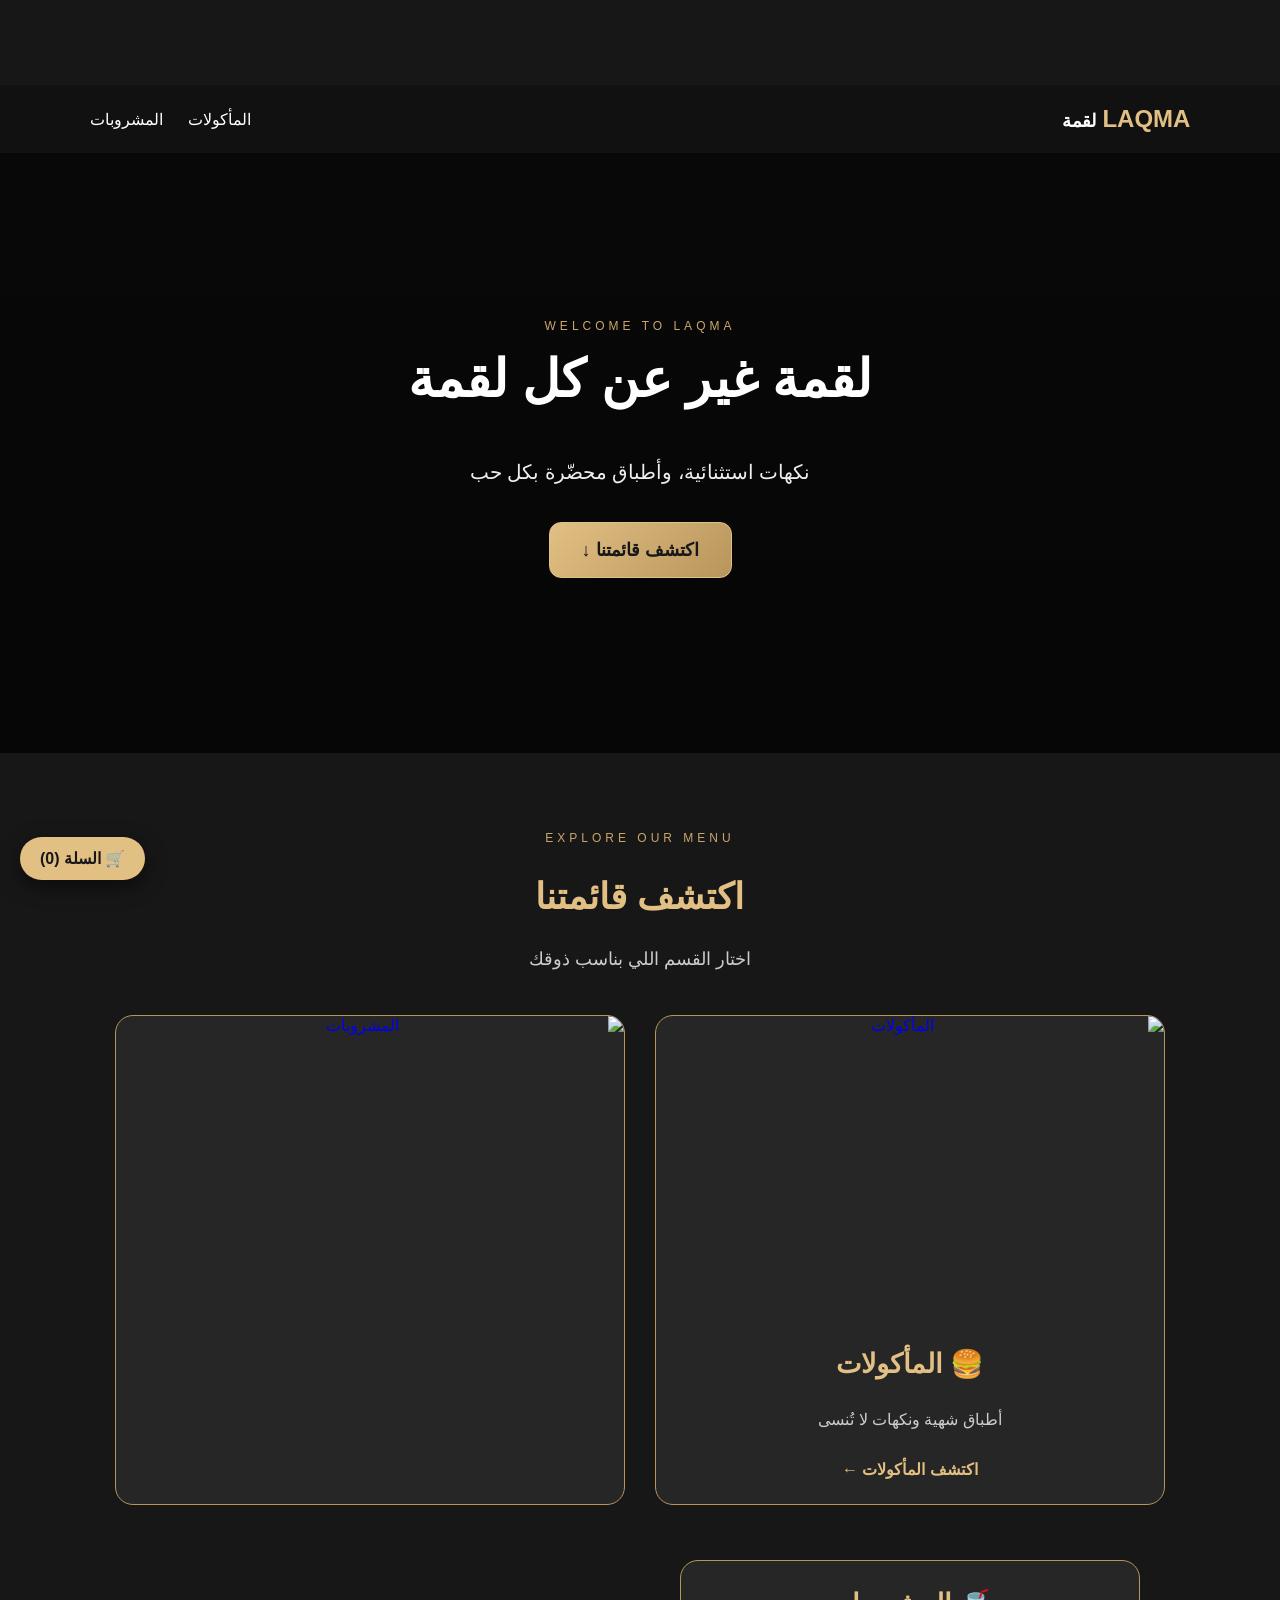
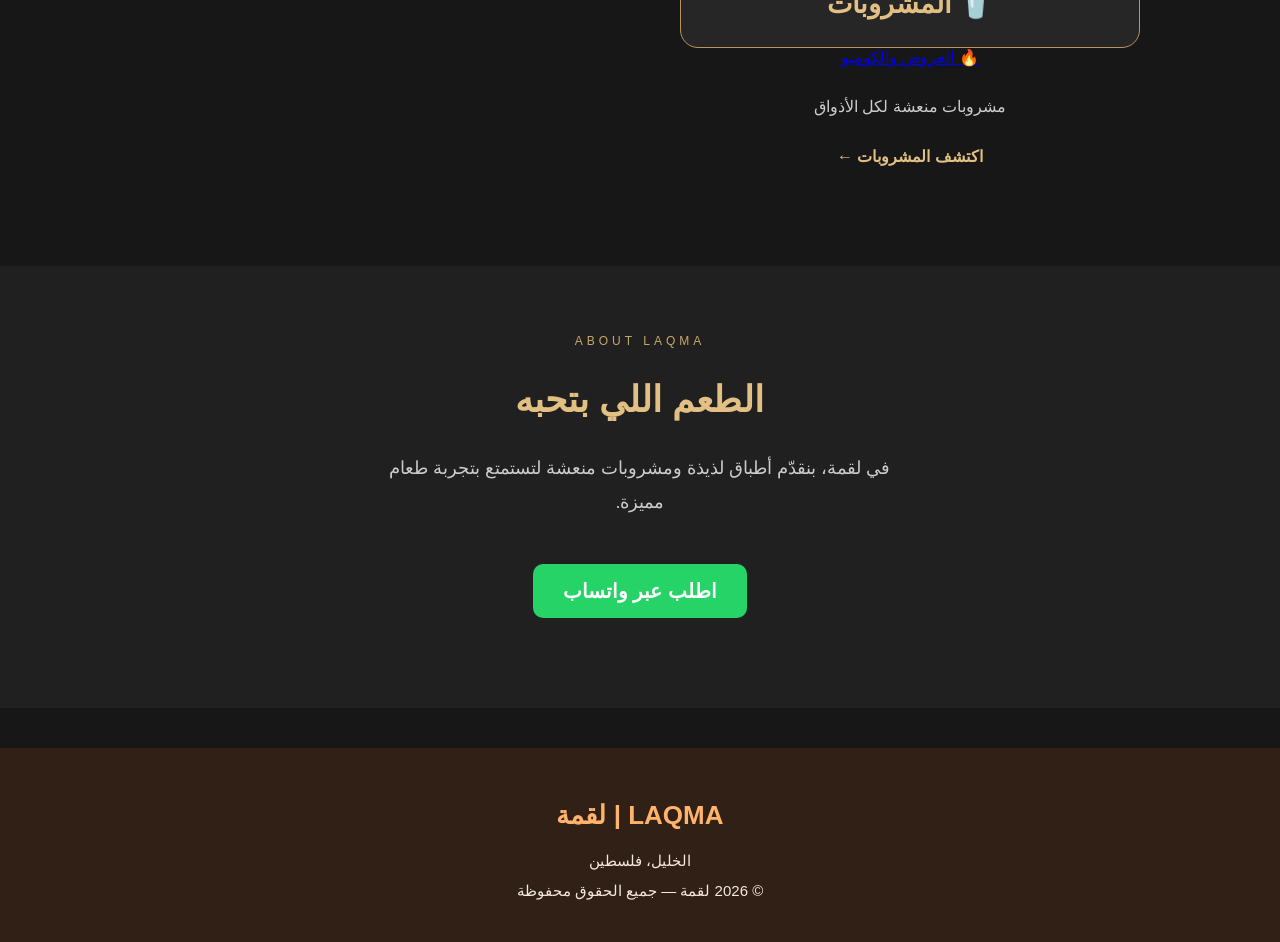
==== index.html @ fcbdbe1f "Add files via upload" ====
<!DOCTYPE html>
<html lang="ar" dir="rtl">
    <link rel="stylesheet" href="cart.css">
<script src="cart.js" defer></script>
<head>
  <meta charset="UTF-8">
  <meta name="viewport" content="width=device-width, initial-scale=1.0">
  <title>لقمة | LAQMA Restaurant</title>
  <link rel="stylesheet" href="style.css">
</head>
<a href="cart.html" class="cart-shortcut">
  🛒 السلة (<span id="cart-count">0</span>)
</a>
<p id="cart-status" role="status"></p>
<body>

  <nav class="navbar">
    <a href="index.html" class="logo">LAQMA <span>لقمة</span></a>
    <div class="nav-links">
      <a href="food.html">المأكولات</a>
      <a href="drinks.html">المشروبات</a>
    </div>
  </nav>

  <header class="home-hero">
    <div class="hero-content">
      <span class="small-title">WELCOME TO LAQMA</span>
      <h1>لقمة غير عن كل لقمة</h1>
      <p>نكهات استثنائية، وأطباق محضّرة بكل حب</p>
      <a href="#categories" class="menu-button">
        اكتشف قائمتنا ↓
      </a>
    </div>
  </header>

  <section id="categories" class="categories-section">
    <span class="small-title">EXPLORE OUR MENU</span>
    <h2>اكتشف قائمتنا</h2>
    <p>اختار القسم اللي بناسب ذوقك</p>

    <div class="category-grid">

      <a href="food.html" class="category-card">
        <img
          src="https://images.unsplash.com/photo-1568901346375-23c9450c58cd?w=900"
          alt="المأكولات">
        <div class="category-content">
          <h3>🍔 المأكولات</h3>
          <p>أطباق شهية ونكهات لا تُنسى</p>
          <span>اكتشف المأكولات ←</span>
        </div>
      </a>

      <a href="drinks.html" class="category-card">
        <img
          src="https://images.unsplash.com/photo-1600271886742-f049cd451bba?w=900"
          alt="المشروبات">
        <div class="category-content">
          <h3>🥤 المشروبات</h3>
          <a href="offers.html">🔥 العروض والكومبو</a>
          <p>مشروبات منعشة لكل الأذواق</p>
          <span>اكتشف المشروبات ←</span>
        </div>
      </a>

    </div>
  </section>

  <section class="home-about">
    <span class="small-title">ABOUT LAQMA</span>
    <h2>الطعم اللي بتحبه</h2>
    <p>
      في لقمة، بنقدّم أطباق لذيذة ومشروبات منعشة
      لتستمتع بتجربة طعام مميزة.
    </p>
    <a href="https://wa.me/970599000000"
       class="whatsapp-button"
       target="_blank"
       rel="noopener noreferrer">
      اطلب عبر واتساب
    </a>
  </section>

  <footer class="site-footer">
    <h2>LAQMA | لقمة</h2>
    <p>الخليل، فلسطين</p>
    <p>© 2026 لقمة — جميع الحقوق محفوظة</p>
  </footer>

</body>
</html>
---- cart.css ----
/* إضافات السلة بالأسود والذهبي */
.cart-shortcut {
  position: fixed;
  bottom: 20px;
  left: 20px;
  z-index: 50;
  padding: 12px 20px;
  background: #e2bf83;
  color: #171717;
  text-decoration: none;
  border-radius: 999px;
  font-weight: bold;
  box-shadow: 0 6px 20px #0008;
}
.add-cart-button {
  display: inline-block;
  margin-top: 15px;
  padding: 12px 20px;
  background: #e2bf83;
  color: #171717;
  border: 0;
  border-radius: 10px;
  font: inherit;
  font-weight: bold;
  cursor: pointer;
}
.add-cart-button:hover, .cart-shortcut:hover { background: #f5d9a5; }
.cart-page {
  max-width: 760px;
  margin: 45px auto;
  padding: 25px;
  background: #262626;
  border: 1px solid #b8955b;
  border-radius: 18px;
  color: #f5f0e8;
}
.cart-row {
  display: flex;
  align-items: center;
  justify-content: space-between;
  gap: 15px;
  padding: 18px 0;
  border-bottom: 1px solid #5d503c;
}
.qty-controls { display: flex; align-items: center; gap: 12px; }
.qty-controls button {
  width: 34px;
  height: 34px;
  border: 1px solid #e2bf83;
  border-radius: 8px;
  background: transparent;
  color: #e2bf83;
  cursor: pointer;
  font-size: 22px;
}
.cart-total-line { display: flex; justify-content: space-between; padding: 25px 0; font-size: 24px; color: #e2bf83; }
.checkout-button {
  width: 100%;
  padding: 15px;
  border: none;
  border-radius: 10px;
  background: #25d366;
  color: #102717;
  font: inherit;
  font-weight: bold;
  font-size: 18px;
  cursor: pointer;
}
.checkout-button:disabled { opacity: .45; cursor: not-allowed; }
#cart-status { min-height: 1.5em; color: #e2bf83; }
@media(max-width: 600px) {
  .cart-page { margin: 20px 12px; padding: 16px; }
  .cart-row { align-items: flex-start; flex-direction: column; }
  .cart-shortcut { bottom: 12px; left: 12px; }
}
---- style.css ----
body {
  margin: 0;
  font-family: Arial, sans-serif;
  background-color: #fff8ef;
  color: #302016;
  text-align: center;
  direction: rtl;
}

h1 {
  background-color: #8b2e16;
  color: white;
  padding: 30px 15px;
  margin: 0;
}

p {
  font-size: 22px;
  margin-top: 30px;
}.menu-button {
  display: inline-block;
  background-color: #d96b27;
  color: white;
  text-decoration: none;
  padding: 14px 28px;
  border-radius: 8px;
  font-size: 18px;
  margin-top: 20px;
}

.menu-button:hover {
  background-color: #8b2e16;
}#menu {
  padding: 35px 20px;
}

#menu h2 {
  color: #8b2e16;
  font-size: 30px;
}

.food-item {
  background-color: white;
  max-width: 400px;
  margin: 20px auto;
  padding: 20px;
  border-radius: 12px;
  box-shadow: 0 3px 12px rgba(0, 0, 0, 0.1);
}

.food-item h3 {
  color: #8b2e16;
  font-size: 22px;
}

.food-item p {
  font-size: 16px;
}

.food-item strong {
  color: #d96b27;
  font-size: 20px;
}.hero-image {
  display: block;
  width: 90%;
  max-width: 700px;
  height: 320px;
  object-fit: cover;
  margin: 30px auto;
  border-radius: 16px;
}.whatsapp-button {
  display: inline-block;
  background-color: #25D366;
  color: white;
  text-decoration: none;
  padding: 15px 30px;
  border-radius: 10px;
  font-size: 20px;
  font-weight: bold;
  margin: 25px auto;
}

.whatsapp-button:hover {
  background-color: #128C7E;
}.site-footer {
  background-color: #302016;
  color: white;
  padding: 30px 20px;
  margin-top: 40px;
  text-align: center;
}

.site-footer h2 {
  color: #ffb36b;
  font-size: 26px;
}

.site-footer p {
  color: #f5e9df;
  font-size: 15px;
  margin: 12px 0;
}@media (max-width: 600px) {
  h1 {
    font-size: 24px;
    padding: 25px 10px;
  }
}body {
  background-color: #171717;
  color: #f5f0e8;
}.food-item {
  background-color: #262626;
  border: 1px solid #b8955b;
  border-radius: 16px;
  padding: 25px;
  margin: 20px auto;
  max-width: 450px;
  box-shadow: 0 8px 25px rgba(0, 0, 0, 0.3);
}

.food-item h3 {
  color: #e2bf83;
  font-size: 24px;
}

.food-item p {
  color: #d0d0d0;
  font-size: 16px;
}

.food-item strong {
  color: #e2bf83;
  font-size: 22px;
}.menu-button {
  display: inline-block;
  background: linear-gradient(135deg, #e2bf83, #b8955b);
  color: #171717;
  padding: 16px 32px;
  border-radius: 12px;
  text-decoration: none;
  font-size: 18px;
  font-weight: bold;
  margin: 12px;
  border: 1px solid #e2bf83;
  transition: 0.3s;
}

.menu-button:hover {
  background: #f5d9a5;
  transform: translateY(-3px);
  box-shadow: 0 6px 20px rgba(226, 191, 131, 0.3);
}.food-image {
  width: 100%;
  height: 220px;
  object-fit: cover;
  border-radius: 12px;
  display: block;
  margin-bottom: 15px;
}/* عنوان صفحات المنيو */

.menu-header {
  text-align: center;
  padding: 60px 20px 35px;
  background: linear-gradient(180deg, #25201a, #171717);
}

.menu-header h1 {
  background: none;
  color: #e2bf83;
  font-size: 38px;
  padding: 10px;
}

.menu-header p {
  color: #d0c4b2;
  font-size: 18px;
  margin: 12px 0 20px;
}

.small-title {
  color: #c9a76c;
  letter-spacing: 4px;
  font-size: 12px;
}

/* شبكة بطاقات المنيو */

.luxury-menu {
  display: grid;
  grid-template-columns: repeat(2, minmax(0, 1fr));
  gap: 25px;
  max-width: 1050px;
  margin: 40px auto;
  padding: 0 20px;
}

.luxury-menu .food-item {
  width: 100%;
  max-width: none;
  margin: 0;
  box-sizing: border-box;
  overflow: hidden;
  transition: transform 0.3s ease;
}

.luxury-menu .food-item:hover {
  transform: translateY(-6px);
}

.luxury-menu .food-image {
  width: 100%;
  height: 240px;
  object-fit: cover;
  border-radius: 12px;
}

.luxury-menu .food-item h3 {
  color: #e2bf83;
  font-size: 23px;
}

.luxury-menu .food-item p {
  color: #cccccc;
  font-size: 16px;
}

.luxury-menu .food-item strong {
  display: block;
  margin-top: 15px;
  color: #e2bf83;
  font-size: 24px;
}

/* تنسيق الموبايل */

@media (max-width: 650px) {
  .luxury-menu {
    grid-template-columns: 1fr;
    gap: 20px;
  }

  .menu-header h1 {
    font-size: 28px;
  }

  .luxury-menu .food-image {
    height: 210px;
  }
}
/* الصفحة الرئيسية الفخمة */

.navbar {
  display: flex;
  justify-content: space-between;
  align-items: center;
  padding: 20px 7%;
  background: #111111;
}

.logo {
  color: #e2bf83;
  text-decoration: none;
  font-size: 24px;
  font-weight: bold;
}

.logo span {
  color: white;
  font-size: 18px;
}

.nav-links {
  display: flex;
  gap: 25px;
}

.nav-links a {
  color: white;
  text-decoration: none;
  font-size: 16px;
}

.nav-links a:hover {
  color: #e2bf83;
}

/* صورة الواجهة الرئيسية */

.home-hero {
  min-height: 520px;
  display: flex;
  align-items: center;
  justify-content: center;
  padding: 40px 20px;
  background:
    linear-gradient(rgba(0,0,0,0.65), rgba(0,0,0,0.75)),
    url("https://images.unsplash.com/photo-1550547660-d9450f859349?w=1600");
  background-size: cover;
  background-position: center;
}

.hero-content {
  text-align: center;
  max-width: 700px;
}

.home-hero h1 {
  background: none;
  color: white;
  font-size: 52px;
  padding: 15px 0;
}

.home-hero p {
  color: #eeeeee;
  font-size: 20px;
  line-height: 1.8;
}

/* أقسام المأكولات والمشروبات */

.categories-section {
  padding: 75px 20px;
  text-align: center;
}

.categories-section h2,
.home-about h2 {
  color: #e2bf83;
  font-size: 36px;
}

.categories-section > p {
  color: #cccccc;
  font-size: 18px;
}

.category-grid {
  display: grid;
  grid-template-columns: repeat(2, minmax(0, 1fr));
  gap: 30px;
  max-width: 1050px;
  margin: 45px auto 0;
}

.category-card {
  display: block;
  background: #262626;
  border: 1px solid #b8955b;
  border-radius: 18px;
  overflow: hidden;
  text-decoration: none;
  transition: 0.3s;
}

.category-card:hover {
  transform: translateY(-8px);
  box-shadow: 0 12px 30px rgba(226,191,131,0.15);
}

.category-card img {
  display: block;
  width: 100%;
  height: 280px;
  object-fit: cover;
}

.category-content {
  padding: 25px;
}

.category-content h3 {
  color: #e2bf83;
  font-size: 27px;
}

.category-content p {
  color: #cccccc;
  font-size: 16px;
}

.category-content span {
  display: inline-block;
  margin-top: 15px;
  color: #e2bf83;
  font-weight: bold;
}

/* قسم التعريف بالمطعم */

.home-about {
  padding: 65px 20px;
  text-align: center;
  background: #202020;
}

.home-about p {
  color: #cccccc;
  max-width: 550px;
  margin: 20px auto;
  line-height: 1.9;
  font-size: 18px;
}

/* الموبايل */

@media (max-width: 650px) {
  .navbar {
    flex-direction: column;
    gap: 15px;
  }

  .nav-links {
    gap: 20px;
  }

  .home-hero {
    min-height: 400px;
  }

  .home-hero h1 {
    font-size: 32px;
  }

  .home-hero p {
    font-size: 17px;
  }

  .category-grid {
    grid-template-columns: 1fr;
  }

  .category-card img {
    height: 230px;
  }

  .categories-section h2,
  .home-about h2 {
    font-size: 28px;
  }
}
.order-button {
  display: inline-block;
  margin-top: 18px;
  padding: 12px 28px;
  background: #25D366;
  color: white;
  text-decoration: none;
  border-radius: 10px;
  font-size: 16px;
  font-weight: bold;
  transition: 0.3s;
}

.order-button:hover {
  background: #1da851;
  transform: translateY(-3px);
}
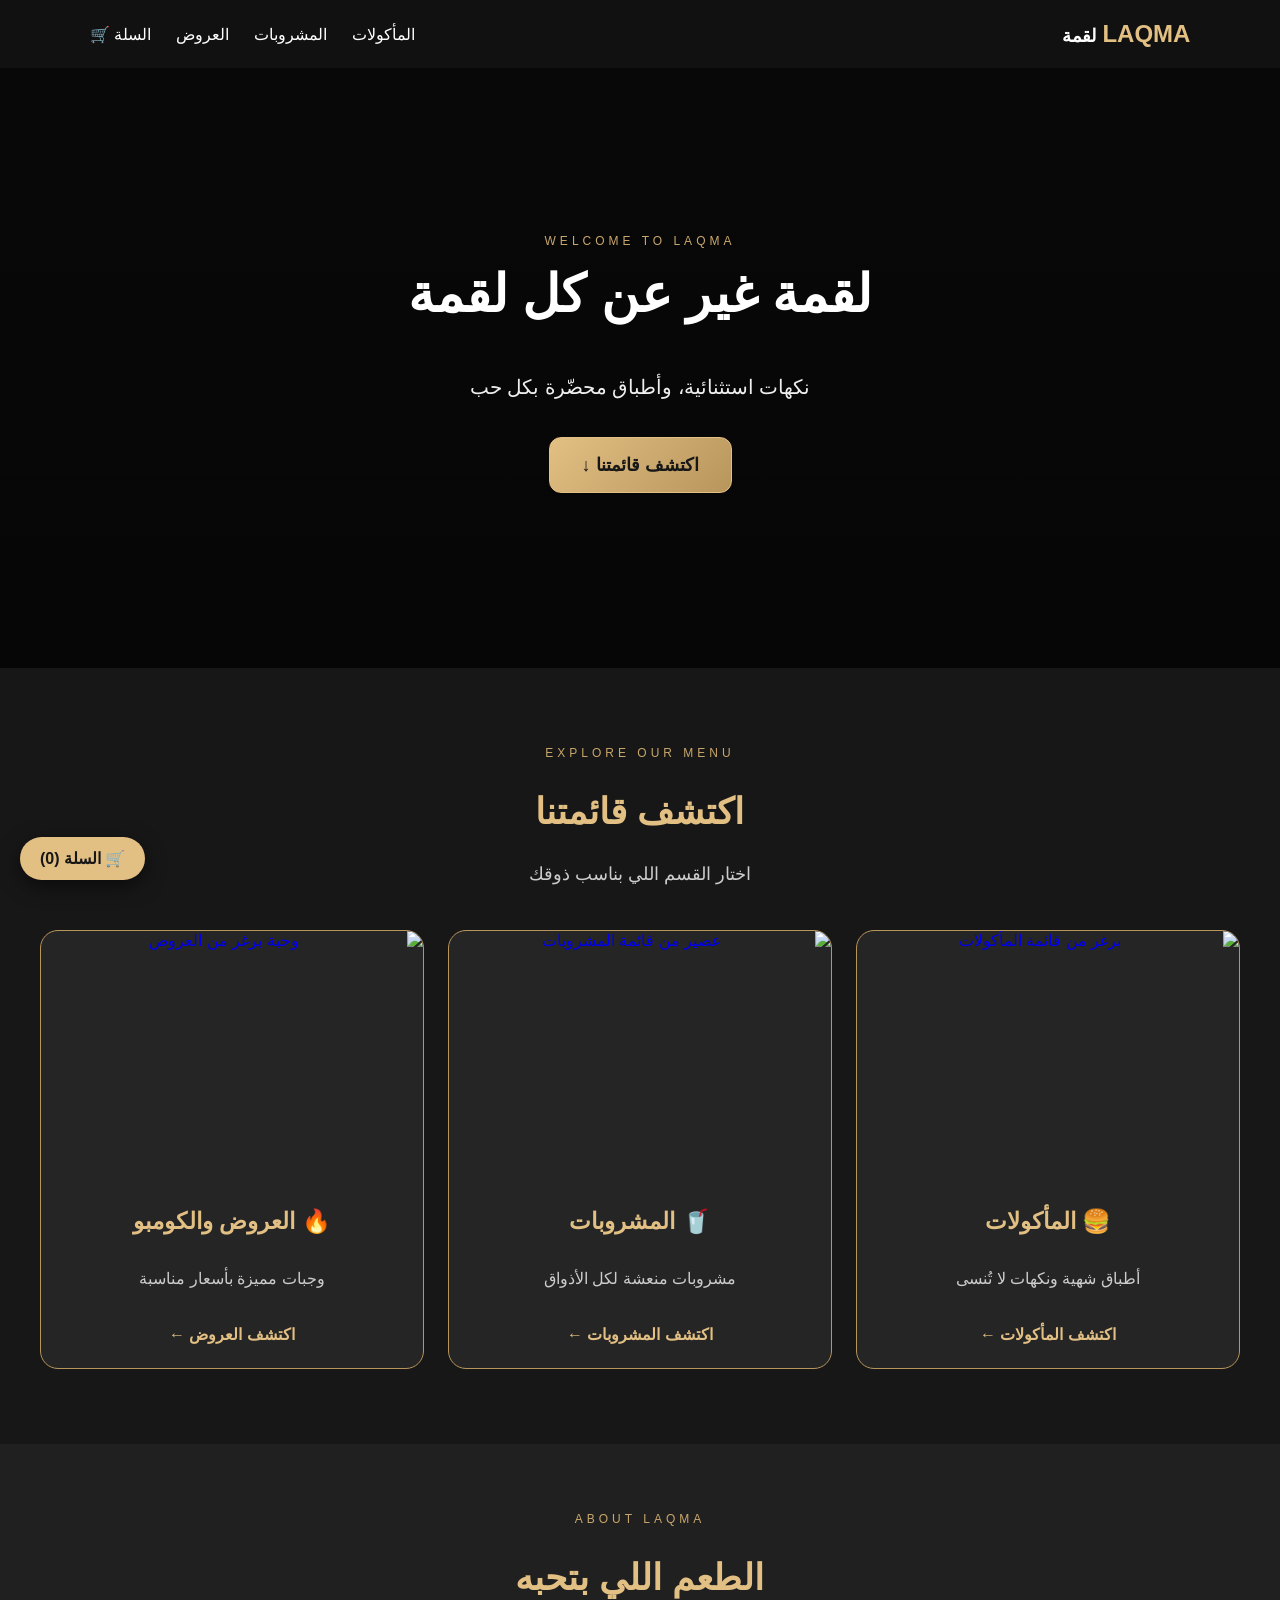
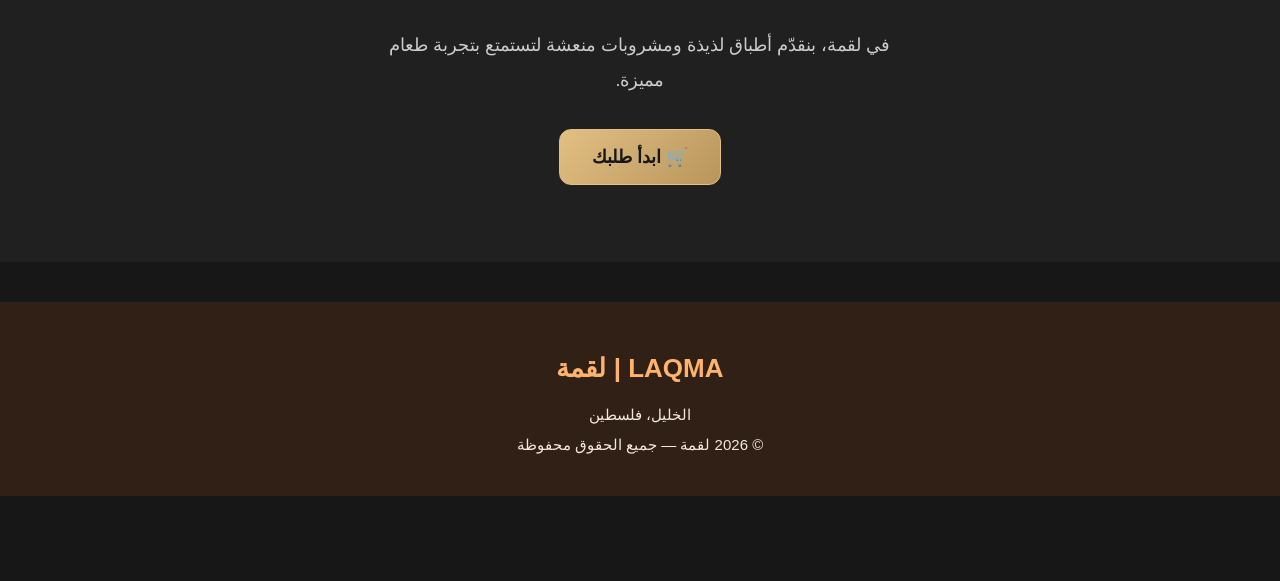
==== commit 1deaa695: "Add files via upload" ====
--- a/index.html
+++ b/index.html
@@ -1,25 +1,29 @@
 
 <!DOCTYPE html>
 <html lang="ar" dir="rtl">
-    <link rel="stylesheet" href="cart.css">
-<script src="cart.js" defer></script>
 <head>
   <meta charset="UTF-8">
   <meta name="viewport" content="width=device-width, initial-scale=1.0">
+
   <title>لقمة | LAQMA Restaurant</title>
+
   <link rel="stylesheet" href="style.css">
+  <link rel="stylesheet" href="cart.css">
+  <script src="cart.js" defer></script>
 </head>
-<a href="cart.html" class="cart-shortcut">
-  🛒 السلة (<span id="cart-count">0</span>)
-</a>
-<p id="cart-status" role="status"></p>
+
 <body>
 
   <nav class="navbar">
-    <a href="index.html" class="logo">LAQMA <span>لقمة</span></a>
+    <a href="index.html" class="logo">
+      LAQMA <span>لقمة</span>
+    </a>
+
     <div class="nav-links">
       <a href="food.html">المأكولات</a>
       <a href="drinks.html">المشروبات</a>
+      <a href="offers.html">العروض</a>
+      <a href="cart.html">السلة 🛒</a>
     </div>
   </nav>
 
@@ -28,6 +32,7 @@
       <span class="small-title">WELCOME TO LAQMA</span>
       <h1>لقمة غير عن كل لقمة</h1>
       <p>نكهات استثنائية، وأطباق محضّرة بكل حب</p>
+
       <a href="#categories" class="menu-button">
         اكتشف قائمتنا ↓
       </a>
@@ -35,16 +40,19 @@
   </header>
 
   <section id="categories" class="categories-section">
+
     <span class="small-title">EXPLORE OUR MENU</span>
     <h2>اكتشف قائمتنا</h2>
     <p>اختار القسم اللي بناسب ذوقك</p>
 
     <div class="category-grid">
 
+      <!-- بطاقة المأكولات -->
       <a href="food.html" class="category-card">
         <img
           src="https://images.unsplash.com/photo-1568901346375-23c9450c58cd?w=900"
-          alt="المأكولات">
+          alt="برغر من قائمة المأكولات">
+
         <div class="category-content">
           <h3>🍔 المأكولات</h3>
           <p>أطباق شهية ونكهات لا تُنسى</p>
@@ -52,15 +60,29 @@
         </div>
       </a>
 
+      <!-- بطاقة المشروبات -->
       <a href="drinks.html" class="category-card">
         <img
           src="https://images.unsplash.com/photo-1600271886742-f049cd451bba?w=900"
-          alt="المشروبات">
+          alt="عصير من قائمة المشروبات">
+
         <div class="category-content">
           <h3>🥤 المشروبات</h3>
-          <a href="offers.html">🔥 العروض والكومبو</a>
           <p>مشروبات منعشة لكل الأذواق</p>
           <span>اكتشف المشروبات ←</span>
+        </div>
+      </a>
+
+      <!-- بطاقة العروض -->
+      <a href="offers.html" class="category-card">
+        <img
+          src="https://images.unsplash.com/photo-1550547660-d9450f859349?w=900"
+          alt="وجبة برغر من العروض">
+
+        <div class="category-content">
+          <h3>🔥 العروض والكومبو</h3>
+          <p>وجبات مميزة بأسعار مناسبة</p>
+          <span>اكتشف العروض ←</span>
         </div>
       </a>
 
@@ -70,15 +92,14 @@
   <section class="home-about">
     <span class="small-title">ABOUT LAQMA</span>
     <h2>الطعم اللي بتحبه</h2>
+
     <p>
       في لقمة، بنقدّم أطباق لذيذة ومشروبات منعشة
       لتستمتع بتجربة طعام مميزة.
     </p>
-    <a href="https://wa.me/970599000000"
-       class="whatsapp-button"
-       target="_blank"
-       rel="noopener noreferrer">
-      اطلب عبر واتساب
+
+    <a href="cart.html" class="menu-button">
+      🛒 ابدأ طلبك
     </a>
   </section>
 
@@ -88,5 +109,11 @@
     <p>© 2026 لقمة — جميع الحقوق محفوظة</p>
   </footer>
 
+  <a href="cart.html" class="cart-shortcut">
+    🛒 السلة (<span id="cart-count">0</span>)
+  </a>
+
+  <p id="cart-status" role="status"></p>
+
 </body>
 </html>
--- a/style.css
+++ b/style.css
@@ -455,4 +455,77 @@
   background: #1da851;
   transform: translateY(-3px);
 }
-
+/* تحسين البطاقات الثلاث */
+
+.category-grid {
+  display: grid;
+  grid-template-columns: repeat(3, minmax(0, 1fr));
+  gap: 24px;
+  max-width: 1200px;
+  margin: 45px auto 0;
+}
+
+.category-card {
+  display: flex;
+  flex-direction: column;
+  min-width: 0;
+  overflow: hidden;
+  background: #252525;
+  border: 1px solid #b8955b;
+  border-radius: 18px;
+  text-decoration: none;
+  transition: transform 0.3s ease,
+              box-shadow 0.3s ease;
+}
+
+.category-card:hover {
+  transform: translateY(-8px);
+  box-shadow: 0 14px 35px rgba(226, 191, 131, 0.18);
+}
+
+.category-card img {
+  width: 100%;
+  height: 230px;
+  object-fit: cover;
+  display: block;
+}
+
+.category-content {
+  flex: 1;
+  padding: 24px 18px;
+  text-align: center;
+}
+
+.category-content h3 {
+  color: #e2bf83;
+  font-size: 23px;
+}
+
+.category-content p {
+  color: #cccccc;
+  line-height: 1.8;
+}
+
+.category-content span {
+  color: #e2bf83;
+  font-weight: bold;
+}
+
+@media (max-width: 900px) {
+  .category-grid {
+    grid-template-columns: repeat(2, minmax(0, 1fr));
+  }
+}
+
+@media (max-width: 650px) {
+  .category-grid {
+    grid-template-columns: 1fr;
+    gap: 22px;
+  }
+
+  .category-card img {
+    height: 230px;
+  }
+}
+
+
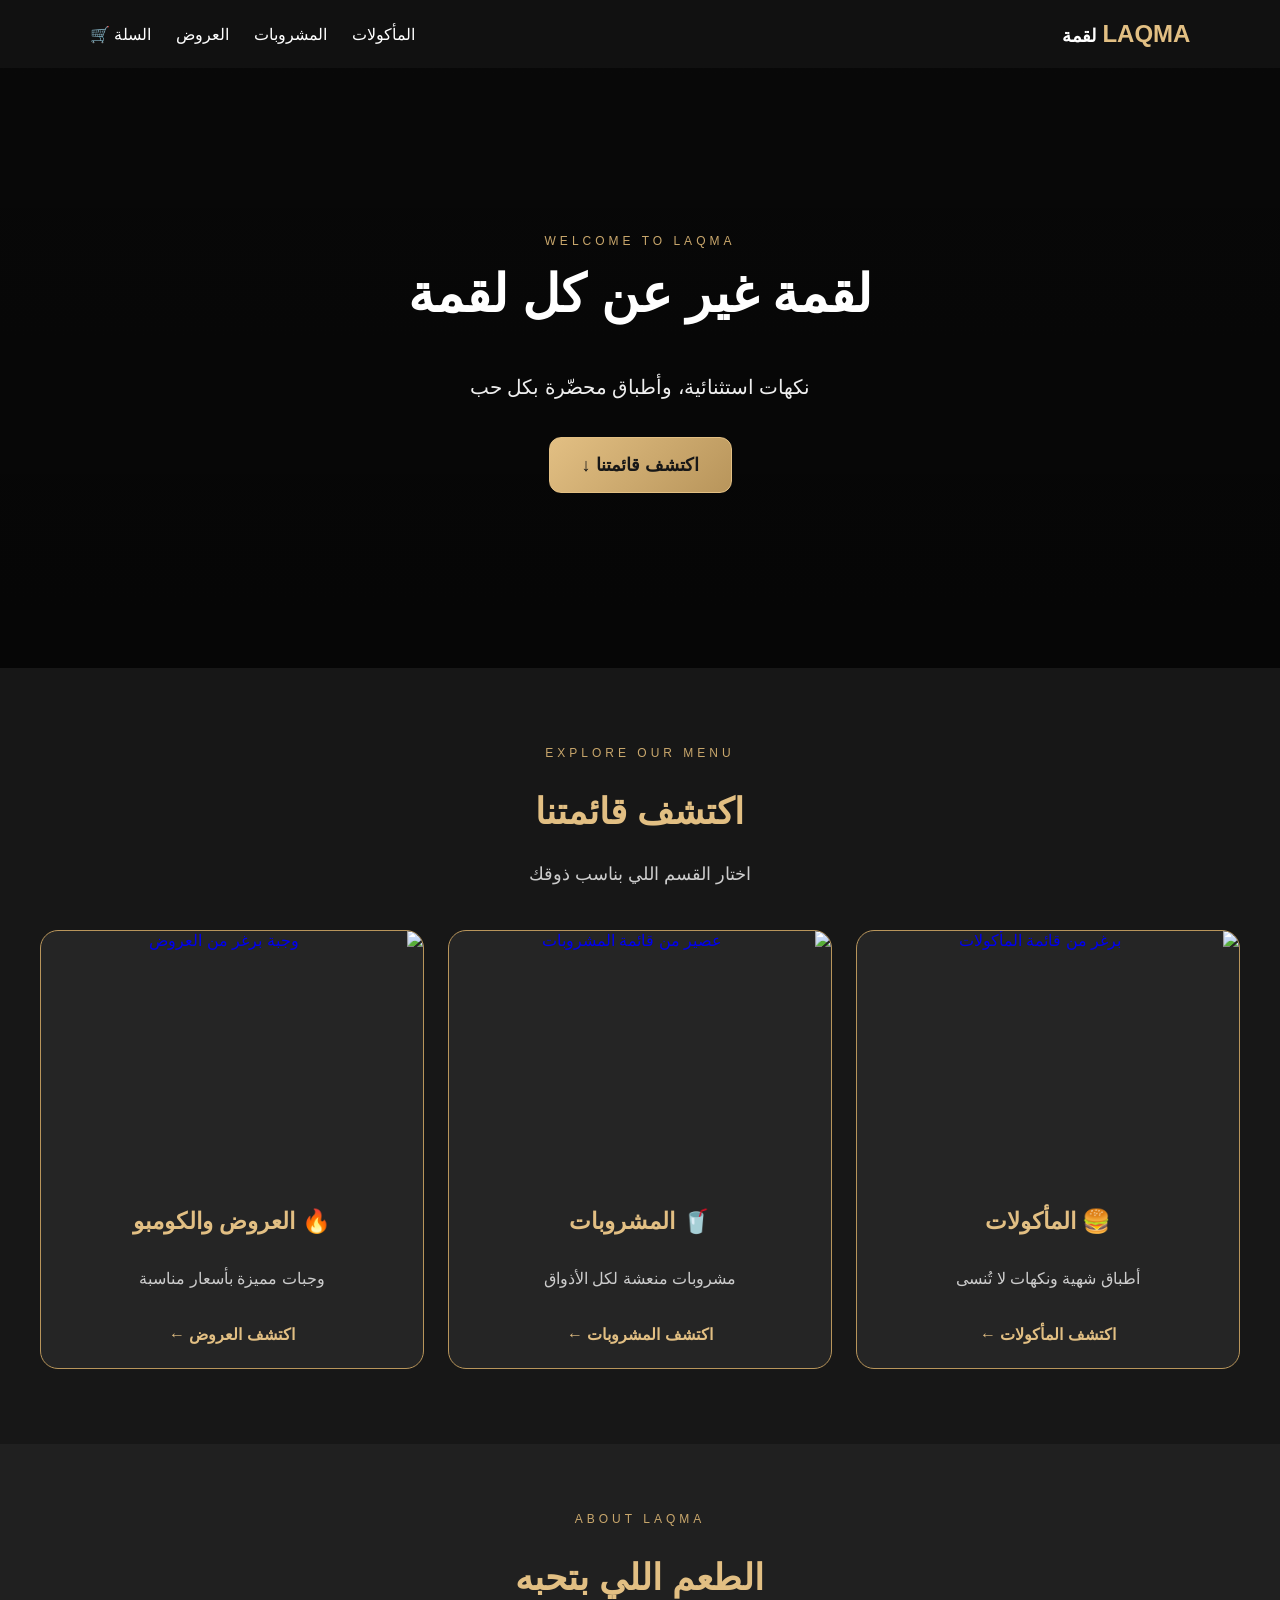
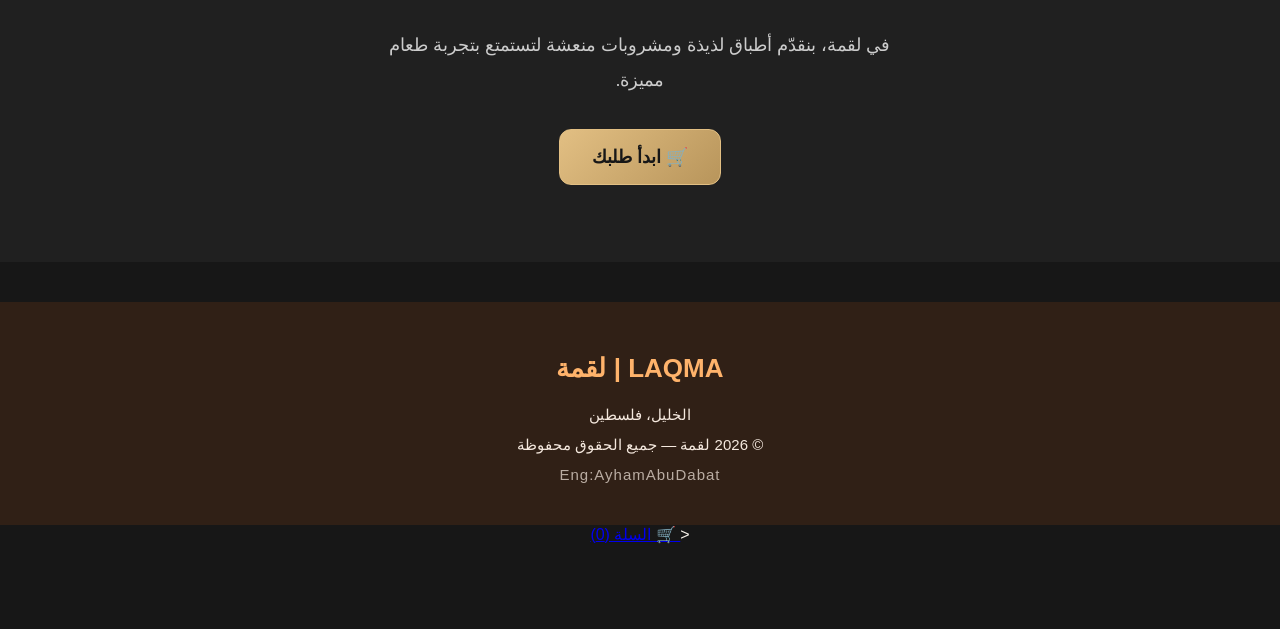
==== commit 349ba081: "Add files via upload" ====
--- a/index.html
+++ b/index.html
@@ -107,11 +107,12 @@
     <h2>LAQMA | لقمة</h2>
     <p>الخليل، فلسطين</p>
     <p>© 2026 لقمة — جميع الحقوق محفوظة</p>
+    <p class="developer-credit">Eng:AyhamAbuDabat</p>
   </footer>
 
-  <a href="cart.html" class="cart-shortcut">
-    🛒 السلة (<span id="cart-count">0</span>)
-  </a>
+  <<a href="cart.html">
+  🛒 السلة (<span id="nav-cart-count">0</span>)
+</a>
 
   <p id="cart-status" role="status"></p>
 
--- a/style.css
+++ b/style.css
@@ -527,5 +527,117 @@
     height: 230px;
   }
 }
-
-
+.developer-credit {
+  font-size: 11px;
+  color: #bfa76a;
+  text-align: center;
+  margin-top: 15px;
+  letter-spacing: 1px;
+  opacity: 0.7;
+  direction: ltr;
+}
+/* عروض الكومبو */
+
+.offers-page {
+  display: grid;
+  grid-template-columns: repeat(2, minmax(0, 1fr));
+  gap: 30px;
+  max-width: 1100px;
+  margin: 50px auto;
+  padding: 20px;
+}
+
+.offer-card {
+  background: #202020;
+  border: 1px solid #b99a5b;
+  border-radius: 20px;
+  overflow: hidden;
+  text-align: center;
+  box-shadow: 0 10px 30px rgba(0, 0, 0, 0.3);
+  transition: transform 0.3s ease;
+}
+
+.offer-card:hover {
+  transform: translateY(-5px);
+}
+
+.offer-image {
+  display: block;
+  width: 100%;
+  height: 250px;
+  object-fit: cover;
+}
+
+.offer-content {
+  padding: 25px;
+}
+
+.offer-label {
+  display: inline-block;
+  color: #e8c27a;
+  font-size: 13px;
+  margin-bottom: 10px;
+}
+
+.offer-card h2 {
+  color: #e8c27a;
+  font-size: 25px;
+  margin: 12px 0;
+}
+
+.offer-card p {
+  color: #eeeeee;
+  line-height: 1.8;
+}
+
+.offer-price {
+  display: block;
+  color: #e8c27a;
+  font-size: 28px;
+  margin: 20px 0;
+}
+
+.offer-card .add-cart-button {
+  display: inline-block;
+  background: #d6b477;
+  color: #111111;
+  border: none;
+  border-radius: 10px;
+  padding: 14px 25px;
+  font-weight: bold;
+  cursor: pointer;
+}
+
+.offer-card .add-cart-button:hover {
+  background: #f0cf91;
+}
+
+.developer-credit {
+  font-size: 11px;
+  color: #bfa76a;
+  text-align: center;
+  margin-top: 15px;
+  letter-spacing: 1px;
+  opacity: 0.7;
+  direction: ltr;
+}
+
+/* تصميم الموبايل */
+@media (max-width: 700px) {
+  .offers-page {
+    grid-template-columns: 1fr;
+    gap: 22px;
+    padding: 15px;
+    margin: 25px auto;
+  }
+
+  .offer-image {
+    height: 210px;
+  }
+
+  .offer-card h2 {
+    font-size: 22px;
+  }
+}
+
+
